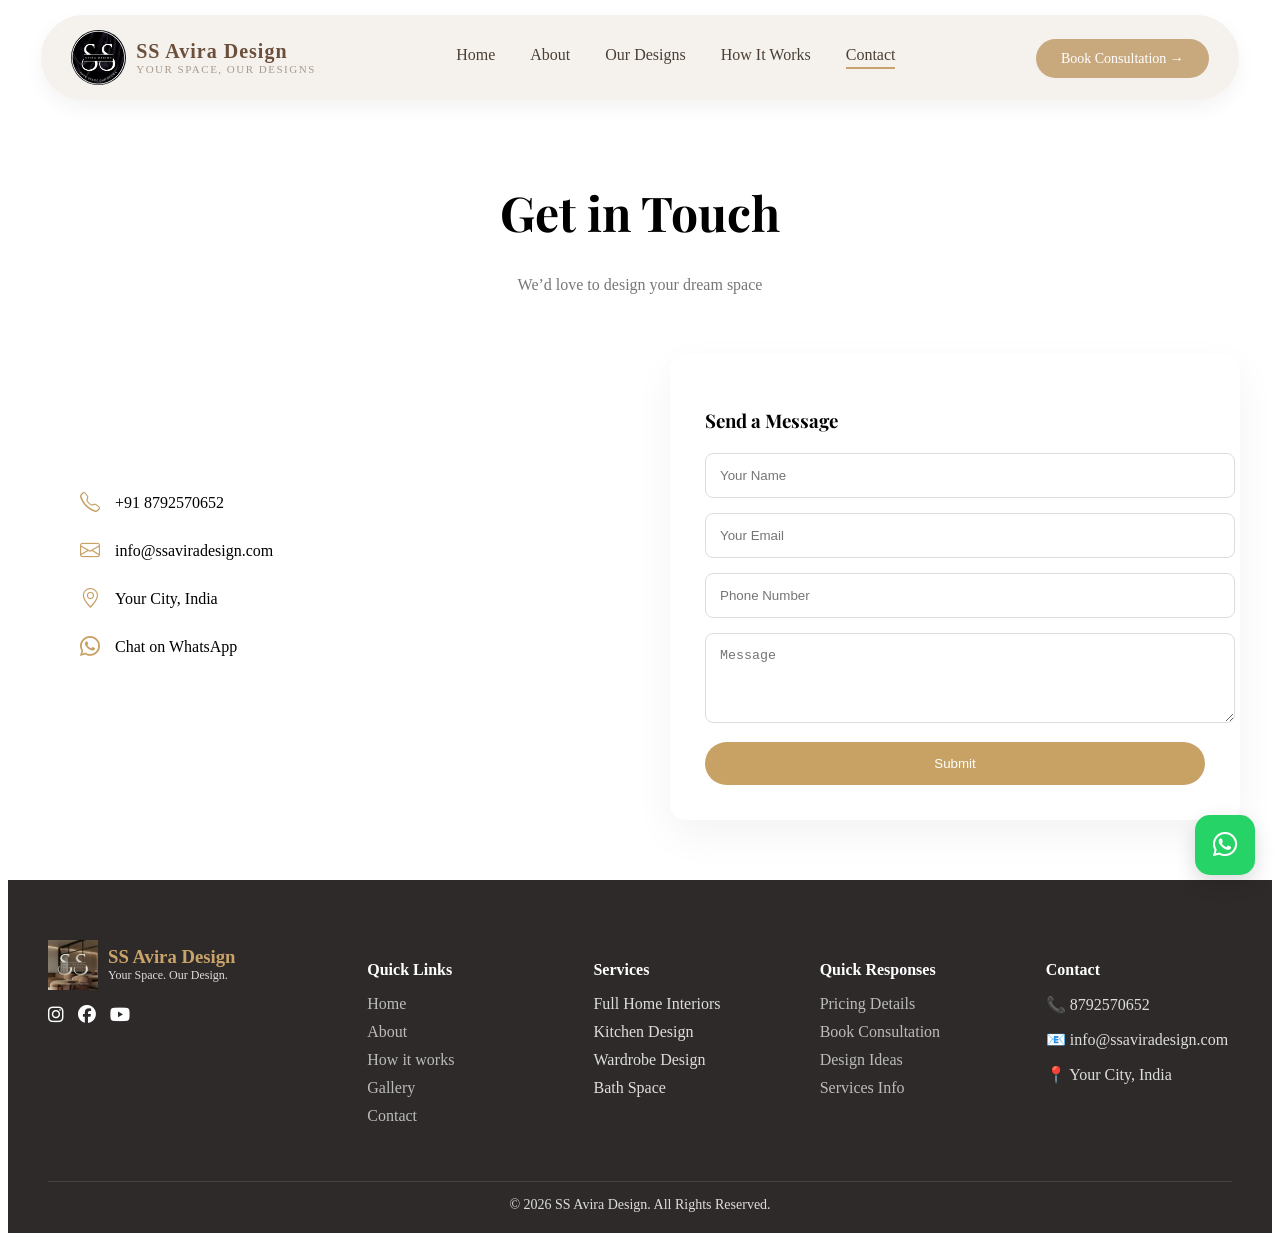
==== contact.html @ d680ac9b "first upload" ====
<!DOCTYPE html>
<html lang="en">
<head>
<meta charset="UTF-8">
<meta name="viewport" content="width=device-width, initial-scale=1.0">

<title>Contact | SS Avira Design</title>
<link rel="stylesheet" href="https://cdnjs.cloudflare.com/ajax/libs/font-awesome/6.5.0/css/all.min.css">
<link href="https://fonts.googleapis.com/css2?family=Playfair+Display:wght@500;600&family=Poppins:wght@300;400;500&display=swap" rel="stylesheet">
<link href="https://cdn.jsdelivr.net/npm/bootstrap-icons@1.11.3/font/bootstrap-icons.css" rel="stylesheet">

<link rel="stylesheet" href="global.css">

<style>

/* HEADER TEXT */
.contact-header {
  text-align: center;
  margin-top: 80px;
}

.contact-header h1 {
  font-family: 'Playfair Display', serif;
  font-size: 48px;
}

.contact-header p {
  color: #777;
}

/* MAIN LAYOUT */
.contact-wrapper {
  display: grid;
  grid-template-columns: 1fr 1fr;
  max-width: 1200px;
  margin: 60px auto;
  gap: 60px;
  align-items: center;
}

/* LEFT SIDE */
.contact-left {
  padding-left: 40px;
}

.contact-item {
  display: flex;
  align-items: center;
  margin-bottom: 25px;
}

.contact-item i {
  font-size: 20px;
  color: #c8a165;
  margin-right: 15px;
}

/* FORM */
.contact-form {
  background: #fff;
  padding: 35px;
  border-radius: 15px;
  box-shadow: 0 15px 40px rgba(0,0,0,0.05);
}

.contact-form h3 {
  font-family: 'Playfair Display', serif;
  margin-bottom: 20px;
}

.contact-form input,
.contact-form textarea {
  width: 100%;
  padding: 14px;
  margin-bottom: 15px;
  border: 1px solid #ddd;
  border-radius: 8px;
}

.contact-form button {
  width: 100%;
  padding: 14px;
  background: #c8a165;
  border: none;
  border-radius: 30px;
  color: #fff;
  font-weight: 500;
  cursor: pointer;
}

/* RESPONSIVE */
@media(max-width: 768px){
  .contact-wrapper {
    grid-template-columns: 1fr;
    padding: 20px;
  }
}
.footer {
  background: #2f2a2a;
  color: #ddd;
  padding: 60px 40px 20px;
}

/* GRID LAYOUT */
.footer-container {
  display: grid;
  grid-template-columns: 1.5fr 1fr 1fr 1fr 1fr;
  gap: 40px;
}

/* BRAND */
.footer-brand {
  display: flex;
  align-items: center;
  gap: 10px;
}

.footer-brand img {
  width: 50px;
  height: 50px;
}

.footer-brand h3 {
  color: #c9a36a;
  margin: 0;
}

.footer-brand p {
  font-size: 12px;
  margin: 0;
}

/* HEADINGS */
.footer-col h4 {
  color: #fff;
  margin-bottom: 15px;
}

/* LINKS */
.footer-col ul {
  list-style: none;
  padding: 0;
}

.footer-col ul li {
  margin-bottom: 10px;
}

.footer-col ul li a {
  text-decoration: none;
  color: #bbb;
  transition: 0.3s;
}

.footer-col ul li a:hover {
  color: #c9a36a;
}

/* SOCIALS */
.socials {
  margin-top: 15px;
}

.socials a {
  margin-right: 10px;
  color: #fff;
  font-size: 18px;
}

/* BOTTOM */
.footer-bottom {
  text-align: center;
  margin-top: 40px;
  border-top: 1px solid #444;
  padding-top: 15px;
  font-size: 14px;
}
@media (max-width: 900px) {
  .footer-container {
    grid-template-columns: repeat(2, 1fr);
  }
}

@media (max-width: 500px) {
  .footer-container {
    grid-template-columns: 1fr;
  }
}
.whatsapp-float {
  position: fixed;
  right: 25px;
  bottom: 25px;
  width: 60px;
  height: 60px;
  background: #25D366;
  color: white;
  border-radius: 15px;
  display: flex;
  align-items: center;
  justify-content: center;
  font-size: 28px;
  box-shadow: 0 8px 20px rgba(0,0,0,0.15);
  z-index: 999;
  transition: 0.3s ease;
}

/* Hover effect */
.whatsapp-float:hover {
  transform: scale(1.1);
  background: #1ebe5d;
}
.whatsapp-float {
  animation: pulse 2s infinite;
}
@keyframes pulse {
  0% { box-shadow: 0 0 0 0 rgba(37,211,102,0.6); }
  70% { box-shadow: 0 0 0 15px rgba(37,211,102,0); }
  100% { box-shadow: 0 0 0 0 rgba(37,211,102,0); }
}
</style>
</head>

<body>

<!-- NAVBAR (same as your main page) -->
<header class="navbar">
  <div class="nav-wrapper">

      <div class="logo-section">
  <img src="images/logo2.jpeg" class="logo" alt="logo">

  <div class="logo-text-group">
    <span class="logo-text">SS Avira Design</span>
    <span class="logo-subline">Your space, our designs</span>
  </div>
</div>

    <nav class="nav-links">
      <a href="index.html">Home</a>
      <a href="index.html#about">About</a>
      <a href="index.html#our-designs">Our Designs</a>
      <a href="howitworks.html">How It Works</a>
      <a href="contact.html" class="active">Contact</a>
    </nav>
   <div class="nav-btn">
  <a href="https://wa.me/918792570652?text=Hi%20I%20am%20interested%20in%20interior%20design%20consultation" target="_blank">
    Book Consultation →
  </a>
</div>

  </div>
</header>

<!-- HEADER -->
<div class="contact-header">
  <h1>Get in Touch</h1>
  <p>We’d love to design your dream space</p>
</div>

<!-- CONTENT -->
<div class="contact-wrapper">

  <!-- LEFT -->
  <div class="contact-left">

    <div class="contact-item">
      <i class="bi bi-telephone"></i>
      <span>+91 8792570652</span>
    </div>

    <div class="contact-item">
      <i class="bi bi-envelope"></i>
      <span>info@ssaviradesign.com</span>
    </div>

    <div class="contact-item">
      <i class="bi bi-geo-alt"></i>
      <span>Your City, India</span>
    </div>

    <div class="contact-item">
      <i class="bi bi-whatsapp"></i>
      <span>Chat on WhatsApp</span>
    </div>

  </div>

  <!-- RIGHT FORM -->
  <div class="contact-form">

    <h3>Send a Message</h3>

    <input type="text" placeholder="Your Name">
    <input type="email" placeholder="Your Email">
    <input type="text" placeholder="Phone Number">
    <textarea rows="4" placeholder="Message"></textarea>

    <button>Submit</button>

  </div>

</div>
<footer class="footer">
  <div class="footer-container">

    <!-- BRAND -->
    <div class="footer-col brand">
      <div class="footer-brand">
        <img src="images\logo.jpeg" alt="logo">
        <div>
          <h3>SS Avira Design</h3>
          <p>Your Space. Our Design.</p>
        </div>
      </div>

      <div class="socials">
        <a href="#"><i class="fa-brands fa-instagram"></i></a>
        <a href="#"><i class="fa-brands fa-facebook"></i></a>
        <a href="#"><i class="fa-brands fa-youtube"></i></a>
      </div>
    </div>

    <!-- QUICK LINKS -->
    <div class="footer-col">
      <h4>Quick Links</h4>
      <ul>
        <li><a href="index.html">Home</a></li>
        <li><a href="#about">About</a></li>
        <li><a href="howitworks.html">How it works</a></li>
        <li><a href="gallery.html">Gallery</a></li>
        <li><a href="contact.html">Contact</a></li>
      </ul>
    </div>

    <!-- SERVICES -->
    <div class="footer-col">
      <h4>Services</h4>
      <ul>
        <li>Full Home Interiors</li>
        <li>Kitchen Design</li>
        <li>Wardrobe Design</li>
        <li>Bath Space</li>
      </ul>
    </div>

    <!-- QUICK RESPONSES -->
    <div class="footer-col">
      <h4>Quick Responses</h4>
      <ul>
        <li><a href="https://wa.me/918792570652?text=Hi,%20Pricing%20details" target="_blank">Pricing Details</a></li>
        <li><a href="https://wa.me/918792570652?text=Hi,%20Book%20consultation" target="_blank">Book Consultation</a></li>
        <li><a href="https://wa.me/918792570652?text=Hi,%20Show%20design%20ideas" target="_blank">Design Ideas</a></li>
        <li><a href="https://wa.me/918792570652?text=Hi,%20Services%20info" target="_blank">Services Info</a></li>
      </ul>
    </div>

    <!-- CONTACT -->
    <div class="footer-col">
      <h4>Contact</h4>
      <p>📞 8792570652</p>
      <p>📧 info@ssaviradesign.com</p>
      <p>📍 Your City, India</p>
    </div>

  </div>

  <div class="footer-bottom">
    © 2026 SS Avira Design. All Rights Reserved.
  </div>
</footer>
<!-- WHATSAPP FLOAT BUTTON -->
<div class="whatsapp-float" onclick="openWhatsApp()">
  <i class="fa-brands fa-whatsapp"></i>
</div>

<script>
const btn = document.querySelector('.whatsapp-float');

document.addEventListener('mousemove', (e) => {
  const moveX = (e.clientX - window.innerWidth) * 0.03;
  const moveY = (e.clientY - window.innerHeight) * 0.03;

  btn.style.transform = `translate(${moveX}px, ${moveY}px)`;
});

function openWhatsApp() {
  window.open(
    "https://wa.me/918792570652?text=Hi%20I%20need%20interior%20design%20consultation",
    "_blank"
  );
}
</script>
</body>
</html>
---- global.css ----
/* NAVBAR MAIN */
.navbar {
  width: 100%;
  display: flex;
  justify-content: center;
  margin-top: 15px;
}

/* ROUNDED CONTAINER */
.nav-wrapper {
  width: 90%;
  max-width: 1200px;
  background: #f5f2ee;
  border-radius: 50px;
  padding: 15px 30px;

  display: flex;
  align-items: center;
  justify-content: space-between;

  box-shadow: 0 8px 20px rgba(0,0,0,0.05);
}

/* LOGO */
.logo {
  width: 60px;
  height: 60px;
  border-radius: 50%;   /* 🔥 PERFECT CIRCLE */
  object-fit: cover;
}
.logo-section {
  display: flex;
  align-items: center;
  gap: 10px;
}

.logo {
  width: 55px;
  height: 55px;
  object-fit: cover;
  border-radius: 50%;
}

.logo-text {
  font-size: 20px;
  font-weight: 600;
  color: #6b4f3b; /* premium brown tone */
  letter-spacing: 1px;
}
.logo-subline {
  font-size: 11px;
  color: #a89a8c;
  letter-spacing: 1.5px;
  text-transform: uppercase;
}
.logo-text-group {
  display: flex;
  flex-direction: column;   /* 🔥 makes text go DOWN */
  justify-content: center;
  line-height: 1.2;
}
/* NAV LINKS */
.nav-links {
  display: flex;
  gap: 35px;
}

.nav-links a {
  text-decoration: none;
  color: #4a3f35;
  font-weight: 500;
  position: relative;
  transition: 0.3s;
}

/* HOVER */
.nav-links a:hover {
  color: #c8a97e;
}

/* ACTIVE LINK */
.nav-links .active::after {
  content: "";
  position: absolute;
  left: 0;
  bottom: -6px;
  width: 100%;
  height: 2px;
  background: #c8a97e;
}

/* BUTTON */
.nav-btn a {
  text-decoration: none;
  background: #c8a97e;
  color: white;
  padding: 12px 25px;
  border-radius: 30px;
  font-size: 14px;
  transition: 0.3s;
}

.nav-btn a:hover {
  background: #a8845d;
}
.nav-links a {
  position: relative;
  text-decoration: none;
  padding-bottom: 5px;
}

.nav-links a.active::after {
  content: "";
  position: absolute;
  left: 0;
  bottom: 0;
  width: 100%;
  height: 2px;
  background: #c9a36d;
}
.nav-links a::after {
  content: "";
  position: absolute;
  left: 0;
  bottom: 0;
  width: 0%;
  height: 2px;
  background: #c9a36d;
  transition: 0.3s;
}

.nav-links a.active::after {
  width: 100%;
}

/* HERO FULL WIDTH FIX */
.hero {
  position: relative;
  width: 100%;
  height: 100vh;
  overflow: hidden;
}

/* SLIDES */
.slider {
  position: absolute;
  width: 100%;
  height: 100%;
}

.slide {
  position: absolute;
  width: 100%;
  height: 100%;
  opacity: 0;
  transition: opacity 1s ease-in-out;
}

.slide img {
  width: 100%;
  height: 100%;
  object-fit: cover;
}

/* ACTIVE */
.slide.active {
  opacity: 1;
}

/* DARK OVERLAY */
.hero::after {
  content: "";
  position: absolute;
  width: 100%;
  height: 100%;
  background: linear-gradient(to bottom, rgba(0,0,0,0.2), rgba(0,0,0,0.6));
  top: 0;
  left: 0;
  z-index: 1;
}

/* CONTENT */
.hero-content {
  position: relative;
  z-index: 2;
  height: 100%;
  display: flex;
  flex-direction: column;
  justify-content: center;
  align-items: center;
  color: #fff;
  text-align: center;
}

.hero-content h1 {
  font-family: 'Playfair Display', serif;  /* ← ADD THIS */
  font-size: 55px;
  font-weight: 600;
  margin-bottom: 20px;
}
.hero-content h1 {
  font-family: 'Playfair Display', serif;
  font-size: 56px;
  font-weight: 600;
  letter-spacing: 0.5px;
}

/* BUTTON */
.hero-btn {
  background: #c9a36d;
  padding: 14px 30px;
  border-radius: 30px;
  color: white;
  text-decoration: none;
  transition: 0.3s;
}

.hero-btn:hover {
  background: #c9a36d;
}

/* ARROWS */
.arrow {
  position: absolute;
  top: 50%;
  transform: translateY(-50%);
  font-size: 30px;
  color: #333;
  background: rgba(255,255,255,0.8);
  padding: 10px 15px;
  border-radius: 50%;
  cursor: pointer;
  z-index: 3;
}

.arrow.left {
  left: 20px;
}

.arrow.right {
  right: 20px;
}

.arrow:hover {
  background: #c8a97e;
  color: white;
}

.inspiration {
  padding: 60px 20px;
  background: #f9f7f4;
  text-align: center;
}

.inspiration h2 {
  font-size: 28px;
  margin-bottom: 10px;
}

.inspiration p {
  color: #666;
  margin-bottom: 40px;
}
.our-designs {
  text-align: center;
  padding: 60px 20px;
}

/* GRID */
.inspiration-grid {
  display: grid;
  grid-template-columns: 2fr 1fr 1fr;
  grid-auto-rows: 200px;
  gap: 20px;
  max-width: 1100px;
  margin: auto;
}

/* CARDS */
.card {
  position: relative;
  overflow: hidden;
  border-radius: 16px;
  cursor: pointer;
}

.card img {
  width: 100%;
  height: 100%;
  object-fit: cover;
  transition: 0.4s;
}

.card:hover img {
  transform: scale(1.05);
}

/* TEXT LABEL */
.card span {
  position: absolute;
  bottom: 10px;
  left: 10px;
  background: rgba(0,0,0,0.6);
  color: white;
  padding: 5px 10px;
  border-radius: 8px;
  font-size: 14px;
}

/* SIZE VARIANTS */
.big {
  grid-row: span 2;
}

.small {
  grid-row: span 1;
}

.medium {
  grid-column: span 1;
}

.wide {
  grid-column: span 2;
}

.services {
  padding: 60px 20px;
  background: #f9f7f4;
  text-align: center;
}

.services h2 {
  margin-bottom: 30px;
}

/* SLIDER WRAPPER */
.slider-wrapper {
  position: relative;
  max-width: 1200px;
  margin: auto;
}

/* SLIDER */
.card-slider {
  display: flex;
  gap: 20px;
  overflow-x: hidden;
  scroll-behavior: smooth;
}

/* CARD */
.service-card {
  min-width: 250px;
  background: #fff;
  border-radius: 16px;
  overflow: hidden;
  box-shadow: 0 5px 15px rgba(0,0,0,0.05);
  cursor: pointer;
  transition: 0.3s;
}

.service-card:hover {
  transform: translateY(-5px);
}

.service-card img {
  width: 100%;
  height: 160px;
  object-fit: cover;
}

.service-card h3 {
  margin: 10px 0 5px;
}

.service-card p {
  font-size: 14px;
  color: #666;
}

.service-card span {
  display: block;
  font-size: 20px;
  margin: 10px;
  color: #c8a97e;
}

/* ARROWS */
.slide-btn {
  position: absolute;
  top: 40%;
  transform: translateY(-50%);
  background: white;
  border: none;
  font-size: 24px;
  padding: 10px;
  border-radius: 50%;
  cursor: pointer;
  box-shadow: 0 4px 10px rgba(0,0,0,0.1);
}

.slide-btn.left { left: -10px; }
.slide-btn.right { right: -10px; }

.why-section {
  background: #ebe6df; /* slightly darker than navbar */
  padding: 70px 20px;
  text-align: center;
}

.why-section h2 {
  font-size: 32px;
  margin-bottom: 40px;
  color: #3e2f24;
}

/* WRAPPER */
.why-slider-wrapper {
  overflow: hidden;
  max-width: 1200px;
  margin: auto;
}

/* SLIDER */
.why-slider {
  display: flex;
  gap: 20px;
  width: max-content;
  animation: scrollLoop 18s linear infinite;
}

/* PAUSE ON HOVER */
.why-slider-wrapper:hover .why-slider {
  animation-play-state: paused;
}

/* CARD */
.why-card {
  min-width: 200px;
  background: #ffffff;
  padding: 25px 20px;
  border-radius: 18px;
  box-shadow: 0 8px 18px rgba(0,0,0,0.06);
  transition: 0.3s;
}

.why-card:hover {
  transform: translateY(-6px);
}

/* ICON */
.why-card i {
  font-size: 26px;
  color: #c8a97e;
  margin-bottom: 12px;
}

/* TEXT */
.why-card p {
  font-size: 14px;
  color: #444;
}

/* 🔥 PERFECT INFINITE LOOP */
@keyframes scrollLoop {
  0% {
    transform: translateX(0);
  }
  100% {
    transform: translateX(-50%);
  }
}

/* SECTION BG */
.estimate-section {
  background: #f5f2ee;
  padding: 70px 20px;
  text-align: center;
}

/* TITLE */
.estimate-section h2 {
  font-size: 34px;
  color: #3e2f24;
  font-weight: 600;
}

.estimate-section h2 span {
  color: #c8a97e; /* livspace gold */
}

.estimate-section p {
  color: #7a6f64;
  margin: 10px 0 40px;
}

/* CARDS */
.estimate-container {
  display: flex;
  justify-content: center;
  gap: 25px;
  flex-wrap: wrap;
}

/* CARD */
.estimate-card {
  width: 320px;
  background: #ffffff;
  padding: 30px;
  border-radius: 20px;
  text-align: left;
  box-shadow: 0 10px 25px rgba(0,0,0,0.06);
  transition: 0.3s;
  cursor: pointer;
}

.estimate-card:hover {
  transform: translateY(-8px);
}

/* ICON BOX */
.card-icon {
  width: 55px;
  height: 55px;
  background: #efe9e3; /* soft beige */
  border-radius: 14px;
  display: flex;
  align-items: center;
  justify-content: center;
  margin-bottom: 15px;
}

.card-icon i {
  font-size: 22px;
  color: #c8a97e;
}

/* TEXT */
.estimate-card h3 {
  margin-bottom: 8px;
  color: #2f2f2f;
}

.estimate-card p {
  font-size: 14px;
  color: #7a6f64;
  margin-bottom: 20px;
}

/* BUTTON */
.estimate-card button {
  width: 100%;
  padding: 14px;
  border: none;
  border-radius: 30px;
  background: #c8a97e;
  color: white;
  font-weight: 600;
  cursor: pointer;
  transition: 0.3s;
}

.estimate-card button:hover {
  background: #c8a97e;
}

.whatsapp-float {
  position: fixed;
  right: 25px;
  bottom: 25px;
  width: 60px;
  height: 60px;
  background: #25D366;
  color: white;
  border-radius: 15px;
  display: flex;
  align-items: center;
  justify-content: center;
  font-size: 28px;
  box-shadow: 0 8px 20px rgba(0,0,0,0.15);
  z-index: 999;
  transition: 0.3s ease;
}

/* Hover effect */
.whatsapp-float:hover {
  transform: scale(1.1);
  background: #1ebe5d;
}
.whatsapp-float {
  animation: pulse 2s infinite;
}

@keyframes pulse {
  0% { box-shadow: 0 0 0 0 rgba(37,211,102,0.6); }
  70% { box-shadow: 0 0 0 15px rgba(37,211,102,0); }
  100% { box-shadow: 0 0 0 0 rgba(37,211,102,0); }
}
.about-hero {
  background: #f5f2ee;
  padding: 100px 0;
}

/* IMAGE */
.about-img img {
  width: 100%;
  height: 500px;
  object-fit: cover;
  border-radius: 10px;
}

/* FLOATING CARD */
.about-overlay {
  position: absolute;
  top: 50%;
  left: 80px;
  transform: translateY(-50%);
  width: 420px;

  background: rgba(255, 255, 255, 0.85);
  backdrop-filter: blur(12px);

  padding: 40px;
  border-radius: 12px;

  box-shadow: 0 25px 50px rgba(0,0,0,0.12);
}

/* TITLE */
.about-overlay h1 {
  font-size: 36px;
  font-weight: 600;
  color: #2f3e3a;
  line-height: 1.3;
  margin-bottom: 20px;
}

/* TEXT */
.about-overlay p {
  font-size: 15px;
  color: #666;
  line-height: 1.7;
  margin-bottom: 20px;
}

/* TAGLINE */
.about-overlay h6 {
  color: #c8a97e;
  font-weight: 600;
  letter-spacing: 1px;
}

/* RESPONSIVE */
@media (max-width: 992px) {
  .about-overlay {
    position: static;
    transform: none;
    width: 100%;
    margin-top: 20px;
  }

  .about-img img {
    height: 300px;
  }
}
.about-section {
  background: #f5f2ee;
  padding: 80px 20px;
}

/* HEADER */
.about-header {
  text-align: center;
  margin-bottom: 40px;
}

.about-header h2 {
  font-size: 32px;
  color: #2f3e3a;
  margin-bottom: 10px;
}

.about-header p {
  color: #777;
}

/* CONTAINER */
.about-container {
  position: relative;
  max-width: 1200px;
  margin: auto;
  border-radius: 20px;
  overflow: hidden;
}

/* IMAGE */
.about-image img {
  width: 100%;
  height: 500px;
  object-fit: cover;
  border-radius: 20px;
  filter: brightness(0.8);
}

/* CONTENT CARD (FIXED SIZE) */
.about-content {
  position: absolute;
  top: 50%;
  left: 60px;
  transform: translateY(-50%);

  width: 360px; /* 🔥 reduced from 420 */
  padding: 30px;

  background: rgba(255, 255, 255, 0.9);
  backdrop-filter: blur(10px);

  border-radius: 14px;
  box-shadow: 0 15px 40px rgba(0,0,0,0.15);
}

/* TITLE */
.about-content h3 {
  font-size: 26px;
  color: #2f3e3a;
  margin-bottom: 15px;
}

/* TEXT */
.about-content p {
  font-size: 14px;
  color: #666;
  line-height: 1.6;
  margin-bottom: 15px;
}

/* TAGLINE */
.about-content span {
  color: #c8a97e;
  font-weight: 600;
}

/* RESPONSIVE */
@media (max-width: 768px) {
  .about-content {
    position: static;
    transform: none;
    width: 100%;
    margin-top: 20px;
  }

  .about-image img {
    height: 300px;
  }
}
.about-header h2::after {
  content: "";
  display: block;
  width: 60px;
  height: 3px;
  background: #c8a97e;
  margin: 10px auto 0;
}

.faq-section {
  background: #f5f2ee;
  padding: 80px 20px;
}

.faq-title {
  text-align: center;
  font-size: 36px;
  font-weight: 600;
  color: #2f3e36;
  margin-bottom: 40px;
}

.faq-item {
  background: #fff;
  border-radius: 12px;
  margin-bottom: 15px;
  box-shadow: 0 5px 20px rgba(0,0,0,0.05);
  overflow: hidden;
}

.faq-question {
  width: 100%;
  padding: 18px 20px;
  background: none;
  border: none;
  text-align: left;
  font-size: 18px;
  font-weight: 500;
  color: #2f3e36;
  display: flex;
  justify-content: space-between;
  align-items: center;
  cursor: pointer;
}

.faq-question:hover {
  background: #faf7f3;
}

.faq-answer {
  max-height: 0;
  overflow: hidden;
  padding: 0 20px;
  transition: all 0.4s ease;
}

.faq-answer p,
.faq-answer ul {
  padding: 10px 0 20px;
  color: #555;
  font-size: 15px;
}

.faq-item.active .faq-answer {
  max-height: 300px;
}

.faq-item.active .icon {
  transform: rotate(45deg);
}

.icon {
  font-size: 22px;
  color: #c9a36a;
  transition: 0.3s;
}
.cta-split {
  padding: 60px 40px;
  background: #f5f2ee;
}

.cta-container {
  display: flex;
  align-items: center;
  gap: 40px;
  background: #fff;
  border-radius: 20px;
  overflow: hidden;
  box-shadow: 0 10px 40px rgba(0,0,0,0.08);
}

/* LEFT IMAGE */
.cta-image {
  flex: 1;
}

.cta-image img {
  width: 100%;
  height: 100%;
  object-fit: cover;
}

/* RIGHT TEXT */
.cta-text {
  flex: 1;
  padding: 50px;
}

.cta-text h2 {
  font-size: 32px;
  color: #2f3e36;
  margin-bottom: 15px;
}

.cta-text p {
  color: #666;
  font-size: 16px;
  margin-bottom: 25px;
}

/* BUTTON */
.cta-btn {
  display: inline-block;
  background: #c9a36a;
  color: #fff;
  padding: 14px 28px;
  border-radius: 30px;
  text-decoration: none;
  font-weight: 600;
  transition: 0.3s;
}

.cta-btn:hover {
  background: #b8935c;
  transform: translateY(-2px);
}
.footer {
  background: #2f2a2a;
  color: #ddd;
  padding: 60px 40px 20px;
}

/* GRID LAYOUT */
.footer-container {
  display: grid;
  grid-template-columns: 1.5fr 1fr 1fr 1fr 1fr;
  gap: 40px;
}

/* BRAND */
.footer-brand {
  display: flex;
  align-items: center;
  gap: 10px;
}

.footer-brand img {
  width: 50px;
  height: 50px;
}

.footer-brand h3 {
  color: #c9a36a;
  margin: 0;
}

.footer-brand p {
  font-size: 12px;
  margin: 0;
}

/* HEADINGS */
.footer-col h4 {
  color: #fff;
  margin-bottom: 15px;
}

/* LINKS */
.footer-col ul {
  list-style: none;
  padding: 0;
}

.footer-col ul li {
  margin-bottom: 10px;
}

.footer-col ul li a {
  text-decoration: none;
  color: #bbb;
  transition: 0.3s;
}

.footer-col ul li a:hover {
  color: #c9a36a;
}

/* SOCIALS */
.socials {
  margin-top: 15px;
}

.socials a {
  margin-right: 10px;
  color: #fff;
  font-size: 18px;
}

/* BOTTOM */
.footer-bottom {
  text-align: center;
  margin-top: 40px;
  border-top: 1px solid #444;
  padding-top: 15px;
  font-size: 14px;
}
@media (max-width: 900px) {
  .footer-container {
    grid-template-columns: repeat(2, 1fr);
  }
}

@media (max-width: 500px) {
  .footer-container {
    grid-template-columns: 1fr;
  }
}
/* OVERLAY */
.popup-overlay {
  position: fixed;
  top: 0;
  left: 0;
  width: 100%;
  height: 100%;
  background: rgba(0,0,0,0.5);
  display: flex;
  align-items: center;
  justify-content: center;
  z-index: 9999;
}

/* BOX */
.popup-box {
  background: white;
  padding: 30px;
  width: 350px;
  border-radius: 15px;
  text-align: center;
  position: relative;
  animation: popupFade 0.4s ease;
}

/* TITLE */
.popup-box h2 {
  font-family: 'Playfair Display', serif;
  margin-bottom: 10px;
}

/* TEXT */
.popup-box p {
  color: #555;
  margin-bottom: 20px;
}

/* BUTTON */
.popup-btn {
  display: inline-block;
  padding: 10px 20px;
  background: #c8a165;
  color: white;
  border-radius: 25px;
  text-decoration: none;
}

/* CLOSE BUTTON */
.close-btn {
  position: absolute;
  top: 10px;
  right: 15px;
  font-size: 22px;
  cursor: pointer;
}

/* ANIMATION */
@keyframes popupFade {
  from { transform: scale(0.8); opacity: 0; }
  to { transform: scale(1); opacity: 1; }
}
/* =========================
   RESPONSIVE FIX (ADD ONLY)
   ========================= */

/* Mobile (max 768px) */
@media (max-width: 768px) {

  /* Navbar fix */
  .nav-wrapper {
    flex-direction: column;
    gap: 10px;
    padding: 10px;
    text-align: center;
  }

  .nav-links {
    flex-wrap: wrap;
    justify-content: center;
    gap: 10px;
  }

  .nav-btn {
    margin-top: 10px;
  }

  /* Hero section */
  .hero-content h1 {
    font-size: 28px !important;
    line-height: 1.3;
  }

  .hero-btn {
    padding: 10px 20px;
    font-size: 14px;
  }

  /* Sections spacing */
  section {
    padding: 40px 15px !important;
  }

  /* Cards / grid */
  .design-grid,
  .gallery,
  .cards,
  .container {
    grid-template-columns: 1fr !important;
  }

  /* CTA split (your current issue area) */
  .cta-container {
    flex-direction: column !important;
    padding: 20px;
  }

  /* Images full width */
  img {
    max-width: 100%;
    height: auto;
  }

  /* Contact page */
  .contact-container {
    flex-direction: column !important;
    gap: 20px;
  }

  /* WhatsApp button smaller */
  .whatsapp-float {
    width: 50px;
    height: 50px;
    font-size: 22px;
  }
}
/* MOBILE NAVBAR */
.menu-toggle {
  display: none;
  font-size: 28px;
  cursor: pointer;
}

/* MOBILE */
@media (max-width: 768px) {

  .menu-toggle {
    display: block;
  }

  .nav-links {
    position: absolute;
    top: 70px;
    right: 0;
    width: 100%;
    background: white;
    flex-direction: column;
    align-items: center;
    display: none;
    padding: 20px 0;
    box-shadow: 0 10px 20px rgba(0,0,0,0.1);
  }

  .nav-links.active {
    display: flex;
  }
}
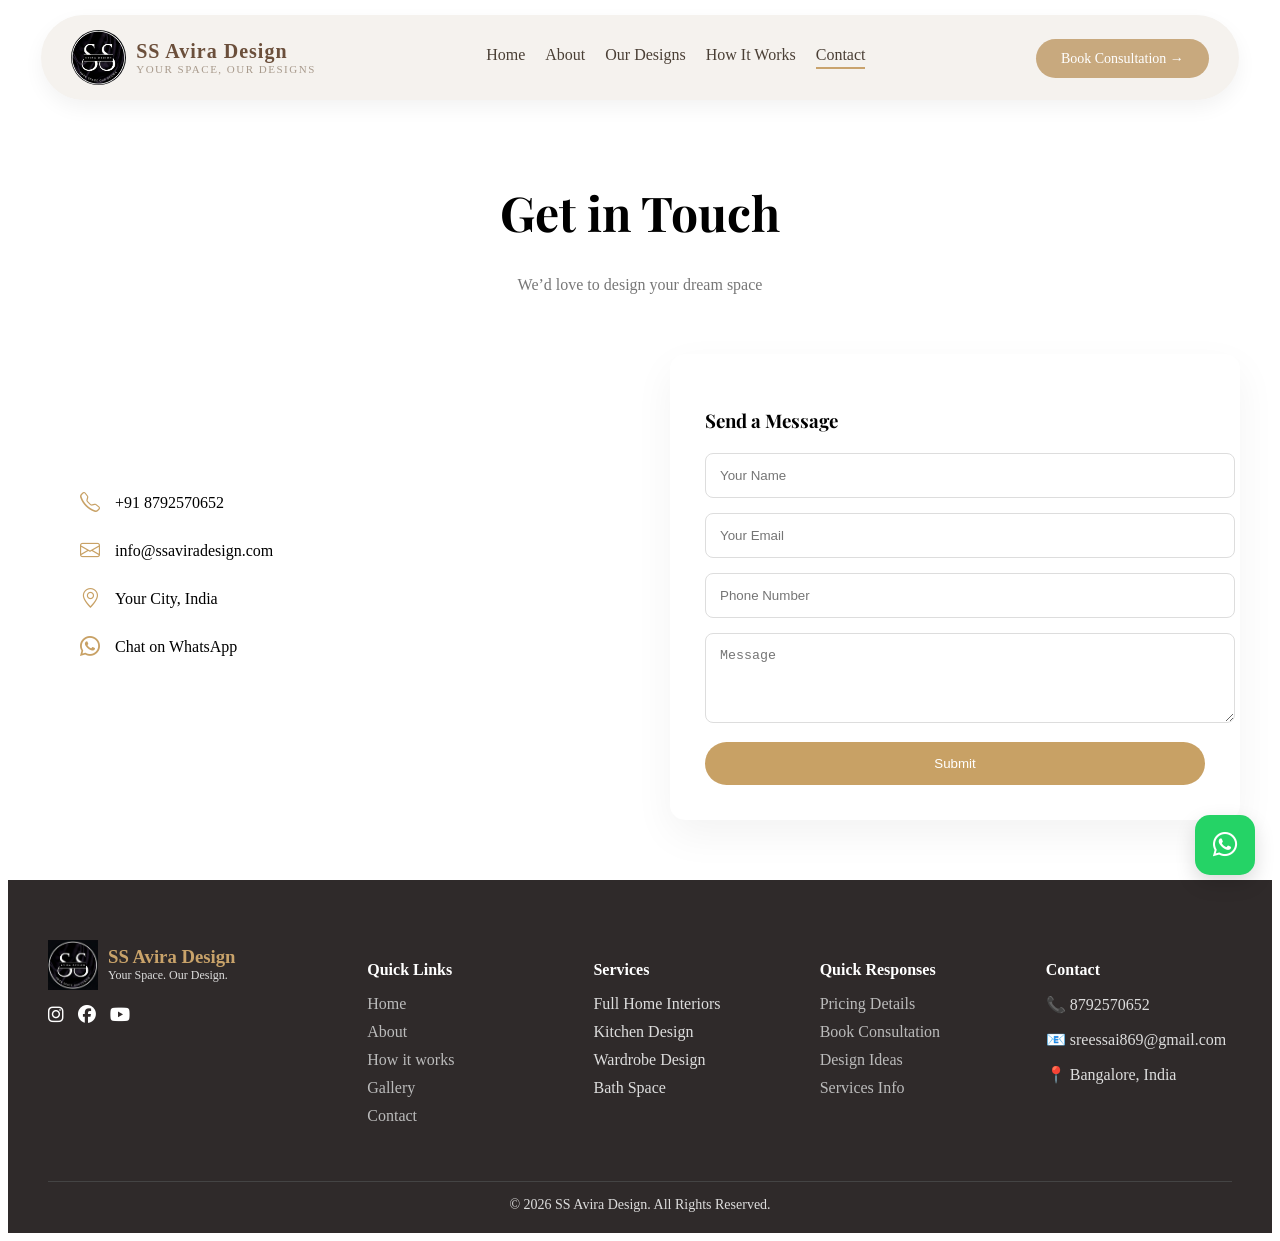
==== commit d5b0241d: "updated" ====
--- a/contact.html
+++ b/contact.html
@@ -217,6 +217,89 @@
   70% { box-shadow: 0 0 0 15px rgba(37,211,102,0); }
   100% { box-shadow: 0 0 0 0 rgba(37,211,102,0); }
 }
+/* NAVBAR BASE */
+.nav-wrapper {
+  display: flex;
+  justify-content: space-between;
+  align-items: center;
+  position: relative;
+}
+
+.menu-toggle {
+  display: none;
+}
+
+/* MOBILE */
+@media (max-width: 768px) {
+
+  .menu-toggle {
+    display: block;
+    font-size: 26px;
+    cursor: pointer;
+  }
+
+  .nav-links {
+    display: none;
+    flex-direction: column;
+    position: absolute;
+    top: 70px;
+    left: 0;
+    width: 100%;
+    background: white;
+    padding: 15px;
+    z-index: 999;
+  }
+
+  .nav-links.active {
+    display: flex;
+  }
+
+  .nav-btn {
+    display: none;
+  }
+}
+/* ===== NAVBAR CLEAN FIX ===== */
+
+/* Desktop */
+.nav-links {
+  display: flex;
+  gap: 20px;
+}
+
+/* Hide hamburger on desktop */
+.menu-toggle {
+  display: none;
+}
+
+/* Mobile */
+@media (max-width: 768px) {
+
+  .menu-toggle {
+    display: block;
+    font-size: 26px;
+    cursor: pointer;
+  }
+
+  .nav-links {
+    display: none;
+    flex-direction: column;
+    position: absolute;
+    top: 70px;
+    left: 0;
+    width: 100%;
+    background: white;
+    padding: 15px;
+    z-index: 999;
+  }
+
+  .nav-links.active {
+    display: flex;
+  }
+
+  .nav-btn {
+    display: none;
+  }
+}
 </style>
 </head>
 
@@ -225,7 +308,6 @@
 <!-- NAVBAR (same as your main page) -->
 <header class="navbar">
   <div class="nav-wrapper">
-
       <div class="logo-section">
   <img src="images/logo2.jpeg" class="logo" alt="logo">
 
@@ -235,7 +317,9 @@
   </div>
 </div>
 
-    <nav class="nav-links">
+<div class="menu-toggle" onclick="toggleMenu()">☰</div>
+
+    <nav class="nav-links" id="navLinks">
       <a href="index.html">Home</a>
       <a href="index.html#about">About</a>
       <a href="index.html#our-designs">Our Designs</a>
@@ -306,7 +390,7 @@
     <!-- BRAND -->
     <div class="footer-col brand">
       <div class="footer-brand">
-        <img src="images\logo.jpeg" alt="logo">
+        <img src="images\logo2.jpeg" alt="logo">
         <div>
           <h3>SS Avira Design</h3>
           <p>Your Space. Our Design.</p>
@@ -358,8 +442,8 @@
     <div class="footer-col">
       <h4>Contact</h4>
       <p>📞 8792570652</p>
-      <p>📧 info@ssaviradesign.com</p>
-      <p>📍 Your City, India</p>
+      <p>📧 sreessai869@gmail.com</p>
+      <p>📍 Bangalore, India</p>
     </div>
 
   </div>
@@ -390,5 +474,10 @@
   );
 }
 </script>
+<script>
+function toggleMenu() {
+  document.getElementById("navLinks").classList.toggle("active");
+}
+</script>
 </body>
 </html>
--- a/global.css
+++ b/global.css
@@ -1049,23 +1049,85 @@
 /* Mobile (max 768px) */
 @media (max-width: 768px) {
 
-  /* Navbar fix */
-  .nav-wrapper {
+/* ===== NAVBAR ===== */
+.navbar {
+  width: 100%;
+  padding: 10px 20px;
+}
+
+.nav-wrapper {
+  display: flex;
+  justify-content: space-between;
+  align-items: center;
+  position: relative;
+}
+
+/* LOGO */
+.logo {
+  width: 40px;
+}
+
+.logo-section {
+  display: flex;
+  align-items: center;
+  gap: 10px;
+}
+
+/* LINKS */
+.nav-links {
+  display: flex;
+  gap: 20px;
+}
+
+.nav-links a {
+  text-decoration: none;
+  color: black;
+  font-size: 14px;
+}
+
+/* BUTTON */
+.nav-btn a {
+  background: #c8a165;
+  color: white;
+  padding: 10px 18px;
+  border-radius: 25px;
+  text-decoration: none;
+}
+
+/* MENU ICON */
+.menu-toggle {
+  display: none;
+}
+
+/* ===== MOBILE ===== */
+@media (max-width: 768px) {
+
+  .menu-toggle {
+    display: block;
+    font-size: 26px;
+    cursor: pointer;
+  }
+
+  .nav-links {
+    display: none;
     flex-direction: column;
-    gap: 10px;
-    padding: 10px;
-    text-align: center;
-  }
-
-  .nav-links {
-    flex-wrap: wrap;
-    justify-content: center;
-    gap: 10px;
+    position: absolute;
+    top: 60px;
+    left: 0;
+    width: 100%;
+    background: white;
+    padding: 15px;
+    z-index: 999;
+  }
+
+  .nav-links.active {
+    display: flex;
   }
 
   .nav-btn {
-    margin-top: 10px;
-  }
+    display: none;
+  }
+}
 
   /* Hero section */
   .hero-content h1 {
